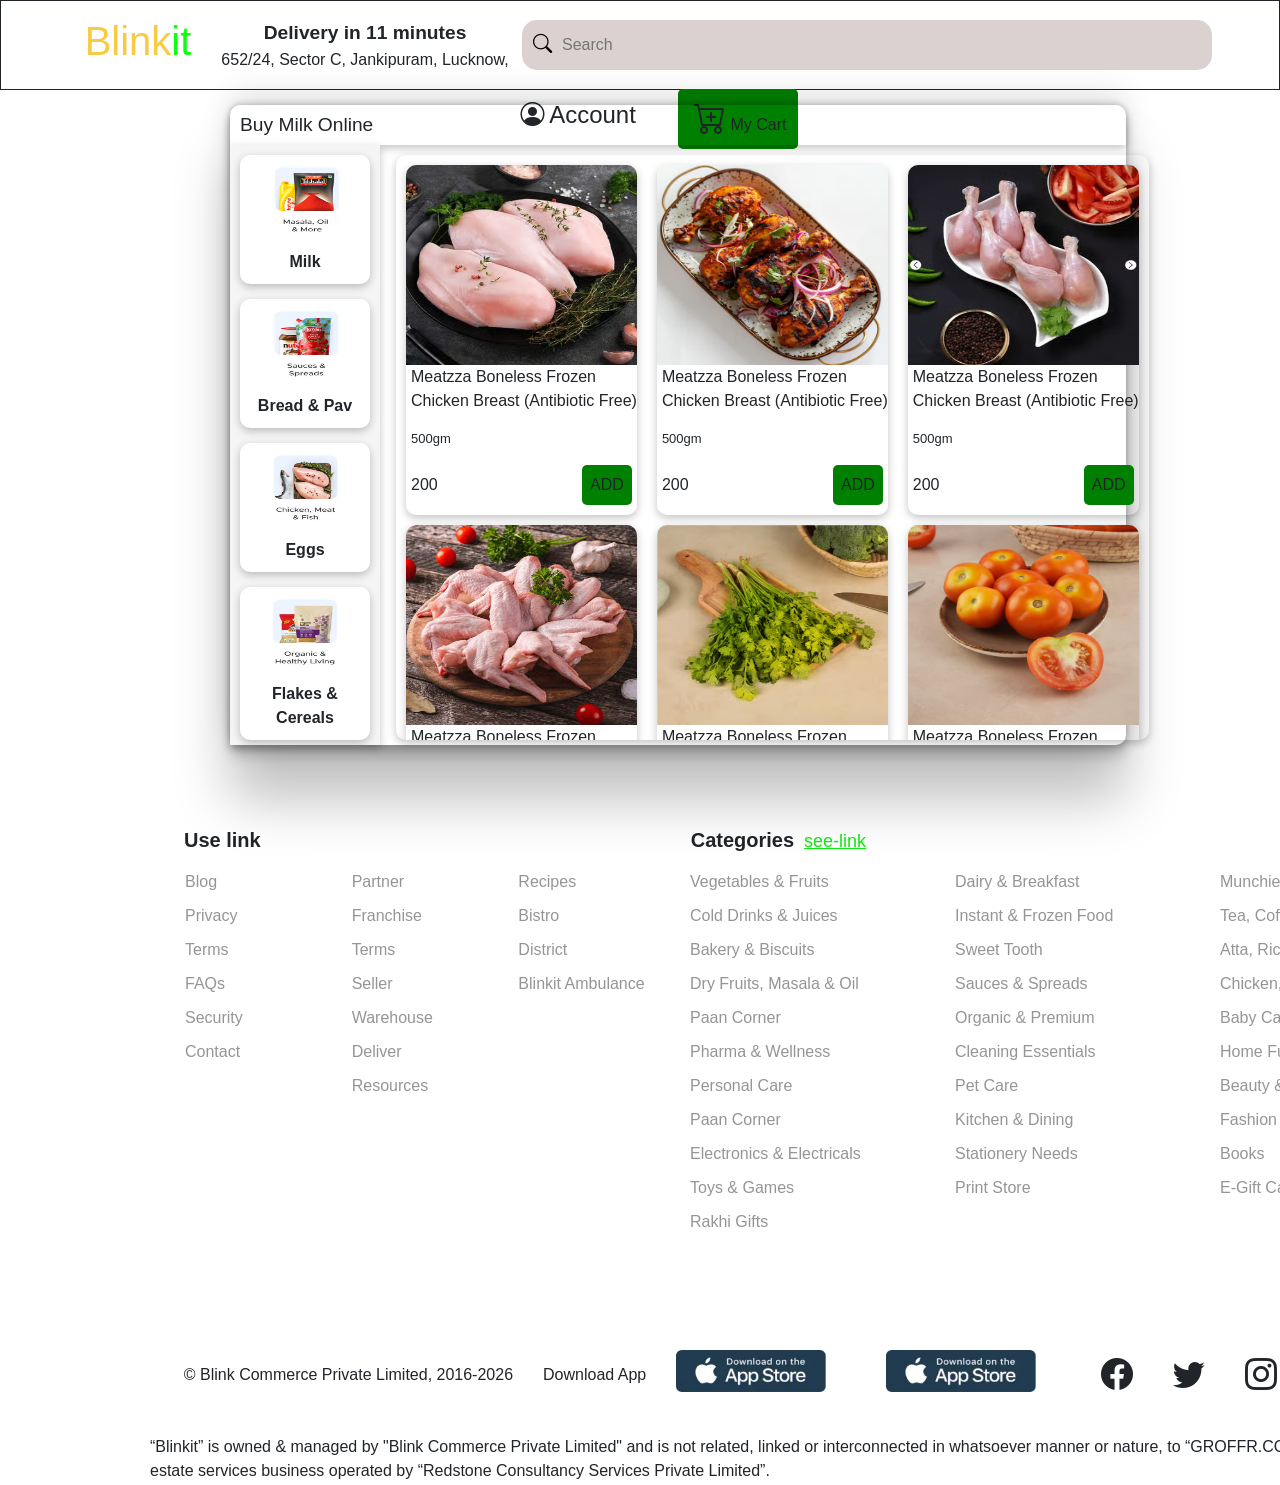
==== manyitem.html @ 527de872 "first commit" ====
<!doctype html>
<html lang="en">

<head>
  <meta charset="UTF-8" />
  <meta name="viewport" content="width=device-width, initial-scale=1.0" />
  <link href="https://cdn.jsdelivr.net/npm/bootstrap@5.3.8/dist/css/bootstrap.min.css" rel="stylesheet"
    integrity="sha384-sRIl4kxILFvY47J16cr9ZwB07vP4J8+LH7qKQnuqkuIAvNWLzeN8tE5YBujZqJLB" crossorigin="anonymous" />
  <link rel="stylesheet" href="https://cdn.jsdelivr.net/npm/bootstrap-icons@1.13.1/font/bootstrap-icons.min.css" />

  <link href="https://unpkg.com/aos@2.3.1/dist/aos.css" rel="stylesheet" />
  <link rel="stylesheet" href="style.css" />
  <link rel="stylesheet" href="manyitem.css" />
  <title>Blinket Clone</title>
</head>

<body>
  <div class="navbar">
    <div class="nav-child-div-1">
      <h1 class="navbar-h1">Blink<span class="navbar-span">it</span></h1>
    </div>
    <div class="nav-child-div-2">
      <p class="navbar-address">
        <span class="navbar-blold-text">Delivery in 11 minutes</span><br />652/24, Sector C, Jankipuram, Lucknow,
      </p>
    </div>
    <div class="nav-child-div-3">
      <span class="search-icon"><i class="bi bi-search"></i></span>
      <input class="search-input" type="search" placeholder="Search" />
    </div>
    <div class="nav-child-div-4">
      <h1 class="account"><i class="bi bi-person-circle"></i>Account</h1>
    </div>
    <div class="nav-child-div-5">
      <span class="button-cart"> <i class="bi bi-cart-plus"></i>My Cart</span>
    </div>
  </div>




  <div class="new-contaner">
    <!-- <div class="buy-online">me buyer</div>
        <div class="main-contect">
            <div class="sidebar"></div>
            <div class="item-many"></div>

        </div> -->

    <div class="buy-online">Buy Milk Online</div>
    
    <div class="main-content">
      <div class="cards">
        <div class="cards-content">
          <div class="cards-data1">

            <div class="cast-img">
              <div class="img-item">
                <img class="mgpg-2" src="imgpg-2/mg1.jpeg" alt="">
              </div>
              <P class="about-text">Meatzza Boneless Frozen Chicken Breast (Antibiotic Free)</P>
              <p  class="wait">500gm</p>
              <div class="price">
                <div class="rate">200</div>
                <div class="button">ADD</div>
              </div>

            </div>

            <div class="cast-img">
              <div class="img-item">
                <img class="mgpg-2" src="imgpg-2/mg2.png" alt="">
              </div>
              <P class="about-text">Meatzza Boneless Frozen Chicken Breast (Antibiotic Free)</P>
              <p  class="wait">500gm</p>
              <div class="price">
                <div class="rate">200</div>
                <div class="button">ADD</div>
              </div>
              
            </div>
            <div class="cast-img">
              <div class="img-item">
                <img class="mgpg-2" src="imgpg-2/mg3.png" alt="">
              </div>
              <P class="about-text">Meatzza Boneless Frozen Chicken Breast (Antibiotic Free)</P>
              <p  class="wait">500gm</p>
              <div class="price">
                <div class="rate">200</div>
                <div class="button">ADD</div>
              </div>
            </div>
          </div>


          <div class="cards-data1">
            <div class="cast-img">
              <div class="img-item">
                <img class="mgpg-2" src="imgpg-2/mg4.png" alt="">
              </div>
              <P class="about-text">Meatzza Boneless Frozen Chicken Breast (Antibiotic Free)</P>
              <p  class="wait">500gm</p>
              <div class="price">
                <div class="rate">200</div>
                <div class="button">ADD</div>
              </div>

            </div>

            <div class="cast-img">
              <div class="img-item">
                <img class="mgpg-2" src="imgpg-2/mg5.png" alt="">
              </div>
              <P class="about-text">Meatzza Boneless Frozen Chicken Breast (Antibiotic Free)</P>
              <p  class="wait">500gm</p>
              <div class="price">
                <div class="rate">200</div>
                <div class="button">ADD</div>
              </div>
              
            </div>
            <div class="cast-img">
              <div class="img-item">
                <img class="mgpg-2" src="imgpg-2/mg6.png" alt="">
              </div>
              <P class="about-text">Meatzza Boneless Frozen Chicken Breast (Antibiotic Free)</P>
              <p  class="wait">500gm</p>
              <div class="price">
                <div class="rate">200</div>
                <div class="button">ADD</div>
              </div>
            </div>
            

          </div>





          <div class="cards-data1">
            <div class="cast-img">
              <div class="img-item">
                <img class="mgpg-2" src="imgpg-2/mg7.png" alt="">
              </div>
              <P class="about-text">Meatzza Boneless Frozen Chicken Breast (Antibiotic Free)</P>
              <p  class="wait">500gm</p>
              <div class="price">
                <div class="rate">200</div>
                <div class="button">ADD</div>
              </div>

            </div>

            <div class="cast-img">
              <div class="img-item">
                <img class="mgpg-2" src="imgpg-2/mg8.png" alt="">
              </div>
              <P class="about-text">Meatzza Boneless Frozen Chicken Breast (Antibiotic Free)</P>
              <p  class="wait">500gm</p>
              <div class="price">
                <div class="rate">200</div>
                <div class="button">ADD</div>
              </div>
              
            </div>
            <div class="cast-img">
              <div class="img-item">
                <img class="mgpg-2" src="imgpg-2/mg9.png" alt="">
              </div>
              <P class="about-text">Meatzza Boneless Frozen Chicken Breast (Antibiotic Free)</P>
              <p  class="wait">500gm</p>
              <div class="price">
                <div class="rate">200</div>
                <div class="button">ADD</div>
              </div>
            </div>

          </div>


          <div class="cards-data1">
            <div class="cast-img">
              <div class="img-item">
                <img class="mgpg-2" src="imgpg-2/mg10.png" alt="">
              </div>
              <P class="about-text">Meatzza Boneless Frozen Chicken Breast (Antibiotic Free)</P>
              <p  class="wait">500gm</p>
              <div class="price">
                <div class="rate">200</div>
                <div class="button">ADD</div>
              </div>

            </div>

            <div class="cast-img">
              <div class="img-item">
                <img class="mgpg-2" src="imgpg-2/mg11.png" alt="">
              </div>
              <P class="about-text">Meatzza Boneless Frozen Chicken Breast (Antibiotic Free)</P>
              <p  class="wait">500gm</p>
              <div class="price">
                <div class="rate">200</div>
                <div class="button">ADD</div>
              </div>
              
            </div>
            <div class="cast-img">
              <div class="img-item">
                <img class="mgpg-2" src="imgpg-2/mg12.png" alt="">
              </div>
              <P class="about-text">Meatzza Boneless Frozen Chicken Breast (Antibiotic Free)</P>
              <p  class="wait">500gm</p>
              <div class="price">
                <div class="rate">200</div>
                <div class="button">ADD</div>
              </div>
            </div>

          </div>


          <div class="cards-data1">
            <div class="cast-img">
              <div class="img-item">
                <img class="mgpg-2" src="imgpg-2/mg13.png" alt="">
              </div>
              <P class="about-text">Meatzza Boneless Frozen Chicken Breast (Antibiotic Free)</P>
              <p  class="wait">500gm</p>
              <div class="price">
                <div class="rate">200</div>
                <div class="button">ADD</div>
              </div>

            </div>

            <div class="cast-img">
              <div class="img-item">
                <img class="mgpg-2" src="imgpg-2/mg14.png" alt="">
              </div>
              <P class="about-text">Meatzza Boneless Frozen Chicken Breast (Antibiotic Free)</P>
              <p  class="wait">500gm</p>
              <div class="price">
                <div class="rate">200</div>
                <div class="button">ADD</div>
              </div>
              
            </div>
            <div class="cast-img">
              <div class="img-item">
                <img class="mgpg-2" src="imgpg-2/mg15.png" alt="">
              </div>
              <P class="about-text">Meatzza Boneless Frozen Chicken Breast (Antibiotic Free)</P>
              <p  class="wait">500gm</p>
              <div class="price">
                <div class="rate">200</div>
                <div class="button">ADD</div>
              </div>
            </div>

          </div>


          <div class="cards-data1">
            <div class="cast-img">
              <div class="img-item">
                <img class="mgpg-2" src="imgpg-2/mg16.png" alt="">
              </div>
              <P class="about-text">Meatzza Boneless Frozen Chicken Breast (Antibiotic Free)</P>
              <p  class="wait">500gm</p>
              <div class="price">
                <div class="rate">200</div>
                <div class="button">ADD</div>
              </div>

            </div>

            <div class="cast-img">
              <div class="img-item">
                <img class="mgpg-2" src="imgpg-2/mg17.png" alt="">
              </div>
              <P class="about-text">Meatzza Boneless Frozen Chicken Breast (Antibiotic Free)</P>
              <p  class="wait">500gm</p>
              <div class="price">
                <div class="rate">200</div>
                <div class="button">ADD</div>
              </div>
              
            </div>
            <div class="cast-img">
              <div class="img-item">
                <img class="mgpg-2" src="imgpg-2/mg18.png" alt="">
              </div>
              <P class="about-text">Meatzza Boneless Frozen Chicken Breast (Antibiotic Free)</P>
              <p  class="wait">500gm</p>
              <div class="price">
                <div class="rate">300</div>
                <div class="button">ADD</div>
              </div>
            </div>
          </div>




           <div class="cards-data1">

            <div class="cast-img">
              <div class="img-item">
                <img class="mgpg-2" src="imgpg-2/mg1.jpeg" alt="">
              </div>
              <P class="about-text">Meatzza Boneless Frozen Chicken Breast (Antibiotic Free)</P>
              <p  class="wait">500gm</p>
              <div class="price">
                <div class="rate">200</div>
                <div class="button">ADD</div>
              </div>

            </div>

            <div class="cast-img">
              <div class="img-item">
                <img class="mgpg-2" src="imgpg-2/mg2.png" alt="">
              </div>
              <P class="about-text">Meatzza Boneless Frozen Chicken Breast (Antibiotic Free)</P>
              <p  class="wait">500gm</p>
              <div class="price">
                <div class="rate">200</div>
                <div class="button">ADD</div>
              </div>
              
            </div>
            <div class="cast-img">
              <div class="img-item">
                <img class="mgpg-2" src="imgpg-2/mg3.png" alt="">
              </div>
              <P class="about-text">Meatzza Boneless Frozen Chicken Breast (Antibiotic Free)</P>
              <p  class="wait">500gm</p>
              <div class="price">
                <div class="rate">200</div>
                <div class="button">ADD</div>
              </div>
            </div>


           </div>




          <div class="cards-data1">



            <div class="cast-img">
              <div class="img-item">
                <img class="mgpg-2" src="imgpg-2/mg4.png" alt="">
              </div>
              <P class="about-text">Meatzza Boneless Frozen Chicken Breast (Antibiotic Free)</P>
              <p  class="wait">500gm</p>
              <div class="price">
                <div class="rate">200</div>
                <div class="button">ADD</div>
              </div>

            </div>

            <div class="cast-img">
              <div class="img-item">
                <img class="mgpg-2" src="imgpg-2/mg5.png" alt="">
              </div>
              <P class="about-text">Meatzza Boneless Frozen Chicken Breast (Antibiotic Free)</P>
              <p  class="wait">500gm</p>
              <div class="price">
                <div class="rate">200</div>
                <div class="button">ADD</div>
              </div>
              
            </div>
            <div class="cast-img">
              <div class="img-item">
                <img class="mgpg-2" src="imgpg-2/mg6.png" alt="">
              </div>
              <P class="about-text">Meatzza Boneless Frozen Chicken Breast (Antibiotic Free)</P>
              <p  class="wait">500gm</p>
              <div class="price">
                <div class="rate">200</div>
                <div class="button">ADD</div>
              </div>
            </div>
          </div>




          <div class="cards-data1">



            <div class="cast-img">
              <div class="img-item">
                <img class="mgpg-2" src="imgpg-2/mg7.png" alt="">
              </div>
              <P class="about-text">Meatzza Boneless Frozen Chicken Breast (Antibiotic Free)</P>
              <p  class="wait">500gm</p>
              <div class="price">
                <div class="rate">200</div>
                <div class="button">ADD</div>
              </div>

            </div>

            <div class="cast-img">
              <div class="img-item">
                <img class="mgpg-2" src="imgpg-2/mg8.png" alt="">
              </div>
              <P class="about-text">Meatzza Boneless Frozen Chicken Breast (Antibiotic Free)</P>
              <p  class="wait">500gm</p>
              <div class="price">
                <div class="rate">200</div>
                <div class="button">ADD</div>
              </div>
              
            </div>
            <div class="cast-img">
              <div class="img-item">
                <img class="mgpg-2" src="imgpg-2/mg9.png" alt="">
              </div>
              <P class="about-text">Meatzza Boneless Frozen Chicken Breast (Antibiotic Free)</P>
              <p  class="wait">500gm</p>
              <div class="price">
                <div class="rate">200</div>
                <div class="button">ADD</div>
              </div>
            </div>
          </div>




          <div class="cards-data1">



            <div class="cast-img">
              <div class="img-item">
                <img class="mgpg-2" src="imgpg-2/mg10.png" alt="">
              </div>
              <P class="about-text">Meatzza Boneless Frozen Chicken Breast (Antibiotic Free)</P>
              <p  class="wait">500gm</p>
              <div class="price">
                <div class="rate">200</div>
                <div class="button">ADD</div>
              </div>

            </div>

            <div class="cast-img">
              <div class="img-item">
                <img class="mgpg-2" src="imgpg-2/mg11.png" alt="">
              </div>
              <P class="about-text">Meatzza Boneless Frozen Chicken Breast (Antibiotic Free)</P>
              <p  class="wait">500gm</p>
              <div class="price">
                <div class="rate">200</div>
                <div class="button">ADD</div>
              </div>
              
            </div>
            <div class="cast-img">
              <div class="img-item">
                <img class="mgpg-2" src="imgpg-2/mg12.png" alt="">
              </div>
              <P class="about-text">Meatzza Boneless Frozen Chicken Breast (Antibiotic Free)</P>
              <p  class="wait">500gm</p>
              <div class="price">
                <div class="rate">200</div>
                <div class="button">ADD</div>
              </div>
            </div>
          </div>




          <div class="cards-data1">



            <div class="cast-img">
              <div class="img-item">
                <img class="mgpg-2" src="imgpg-2/mg13.png" alt="">
              </div>
              <P class="about-text">Meatzza Boneless Frozen Chicken Breast (Antibiotic Free)</P>
              <p  class="wait">500gm</p>
              <div class="price">
                <div class="rate">200</div>
                <div class="button">ADD</div>
              </div>

            </div>

            <div class="cast-img">
              <div class="img-item">
                <img class="mgpg-2" src="imgpg-2/mg14.png" alt="">
              </div>
              <P class="about-text">Meatzza Boneless Frozen Chicken Breast (Antibiotic Free)</P>
              <p  class="wait">500gm</p>
              <div class="price">
                <div class="rate">200</div>
                <div class="button">ADD</div>
              </div>
              
            </div>
            <div class="cast-img">
              <div class="img-item">
                <img class="mgpg-2" src="imgpg-2/mg15.png" alt="">
              </div>
              <P class="about-text">Meatzza Boneless Frozen Chicken Breast (Antibiotic Free)</P>
              <p  class="wait">500gm</p>
              <div class="price">
                <div class="rate">200</div>
                <div class="button">ADD</div>
              </div>
            </div>
          </div>




          <div class="cards-data1">



            <div class="cast-img">
              <div class="img-item">
                <img class="mgpg-2" src="imgpg-2/mg16.png" alt="">
              </div>
              <P class="about-text">Meatzza Boneless Frozen Chicken Breast (Antibiotic Free)</P>
              <p  class="wait">500gm</p>
              <div class="price">
                <div class="rate">200</div>
                <div class="button">ADD</div>
              </div>

            </div>

            <div class="cast-img">
              <div class="img-item">
                <img class="mgpg-2" src="imgpg-2/mg17.png" alt="">
              </div>
              <P class="about-text">Meatzza Boneless Frozen Chicken Breast (Antibiotic Free)</P>
              <p  class="wait">500gm</p>
              <div class="price">
                <div class="rate">200</div>
                <div class="button">ADD</div>
              </div>
              
            </div>
            <div class="cast-img">
              <div class="img-item">
                <img class="mgpg-2" src="imgpg-2/mg18.png" alt="">
              </div>
              <P class="about-text">Meatzza Boneless Frozen Chicken Breast (Antibiotic Free)</P>
              <p  class="wait">500gm</p>
              <div class="price">
                <div class="rate">200</div>
                <div class="button">ADD</div>
              </div>
            </div>
          </div>




        </div>
        
      </div>


      <div class="sidebar">


        <div class="item">
          <img src="images/sm2.card/sm1.png" alt="">
          <p>Milk</p>
        </div>

        <div class="item">
          <img src="images/sm2.card/sm2.png" alt="">
          <p>Bread & Pav</p>
        </div>

        <div class="item">
          <img src="images/sm2.card/sm3.png" alt="">
          <p>Eggs</p>
        </div>

        <div class="item">
          <img src="images/sm2.card/sm4.png" alt="">
          <p>Flakes & Cereals</p>
        </div>

        <div class="item">
          <img src="images/sm2.card/sm5.png" alt="">
          <p>Muesli & Granola</p>
        </div>

        <div class="item">
          <img src="images/sm2.card/sm6.png" alt="">
          <p>Oats</p>
        </div>


        <div class="item">
          <img src="images/sm2.card/sm6.png" alt="">
          <p>Milk</p>
        </div>

        <div class="item">
          <img src="images/sm2.card/sm7.png" alt="">
          <p>Bread & Pav</p>
        </div>

        <div class="item">
          <img src="images/sm2.card/sm8.png" alt="">
          <p>Eggs</p>
        </div>

        <div class="item">
          <img src="images/sm2.card/sm9.png" alt="">
          <p>Flakes & Cereals</p>
        </div>

        <div class="item">
          <img src="images/sm2.card/sm10.png" alt="">
          <p>Muesli & Granola</p>
        </div>
      </div>
    </div>

    </div>

  








     <!-- footer -->

     <div class="use-link">
      <div class="uselink">Use link</div>
      <div class="Categories">Categories<span>see-link</span></div>
    </div>

    <div class="info-section">
      <div class="info-1">
        <div class="info-text">
        <p>Blog</p>
         <p>Privacy</p>
          <p> Terms</p>
           <p>FAQs</p>
            <p> Security</p>
             <p> Contact</p>
        
        
        </div>
        <div class="info-text">

          <p>Partner</p>
         <p>Franchise</p>
          <p> Terms</p>
           <p>Seller</p>
            <p>Warehouse</p>
             <p>Deliver</p>
             <p>Resources</p>
        </div>
        <div class="info-text">
          <p>Recipes</p>
         <p>Bistro</p>
          <p>District</p>
           <p>Blinkit Ambulance </p> 
        </div>
      </div>
      <div class="info-2">
        <div class="info-big-text">
          <p> Vegetables & Fruits</p>
          <p>Cold Drinks & Juices</p>
          <p>Bakery & Biscuits</p>
          <p>Dry Fruits, Masala & Oil</p>
          <p>Paan Corner</p>
          <p>Pharma & Wellness</p>
          <p>Personal Care</p>
          <p>Paan Corner</p>
          <p>Electronics & Electricals</p>
          <p>Toys & Games</p>
          <p>Rakhi Gifts</p>
        </div>
        <div class="info-big-text">
          <p>Dairy & Breakfast</p>
          <p>Instant & Frozen Food</p>
          <p>Sweet Tooth</p>
          <p>Sauces & Spreads</p>
          <p>Organic & Premium</p>
          <p>Cleaning Essentials</p>
          <p>Pet Care</p>
          <p>Kitchen & Dining</p>
          <p>Stationery Needs</p>
          <p>Print Store</p>
        </div>
        <div class="info-big-text">
          <p>Munchies</p>
          <p>Tea, Coffee & Milk Drinks</p>
          <p>Atta, Rice & Dal</p>
          <p>Chicken, Meat & Fish</p>
          <p>Baby Care</p>
          <p>Home Furnishing & Decor</p>
          <p>Beauty & Cosmetics</p>
          <p>Fashion & Accessories</p>
          <p>Books</p>
          <p>E-Gift Cards</p>
        </div>
      </div>
    </div>


    

    <div class="download-section">
      <pn  class="about-web">© Blink Commerce Private Limited, 2016-2026</pn>
      <P class="download-app">Download App</P>
      <div class="social-icons">
        <img src="images/social/app.png"  alt="">
      </div>
      <div class="social-icons">
        <img src="images/social/play.png"  alt="">
      </div>
      <div class="social">
       <i id="social-icons" class="bi bi-facebook"></i>
       <i id="social-icons" class="bi bi-twitter"></i>
       <i id="social-icons" class="bi bi-instagram"></i>
       <i id="social-icons" class="bi bi-linkedin"></i>
       <i id="social-icons" class="bi bi-threads-fill"></i>
      </div>
    </div>

    <div class="footer">
      <p>“Blinkit” is owned & managed by "Blink Commerce Private Limited" and is not related, linked or interconnected in whatsoever manner or nature, to “GROFFR.COM” which is a real estate services business operated by “Redstone Consultancy Services Private Limited”.</p>
    </div> 



</body>

</html>
---- style.css ----
* {
    margin: 0;
    padding: 0;

}

.navbar {
    height: 90px;
    width: 100%;
    border: 0.1px solid;
    display: flex;
    align-items: center;
    justify-content: center;
    gap: 2px;
}

.nav-child-div-1 {
    height: 100%;
    width: 150px;
    /* border: 1px  0px 1px 0px ; */
    display: flex;
    align-items: center;
    justify-content: center;
    font-size: x-large;
    /* background: red; */
    cursor: pointer;

}

.navbar-h1 {

    font-weight: 150px;
    color: RGB(248, 203, 69);
}

.navbar-span {
    color: rgb(16, 255, 16);
}


.nav-child-div-2 {
    height: 100%;
    width: 300px;
    /* border: 1px solid ; */
    align-items: center;
    justify-content: center;
    text-align: center;

}

.navbar-blold-text {
    font-weight: bolder;
    font-size: larger;

}

.navbar-address {
    margin-top: 10px;

}


.nav-child-div-3 {
    height: 100%;
    width: 700px;
    /* border: 1px solid ; */
    display: flex;
    align-items: center;
    justify-content: center;

}

.search-icon {
    height: 50px;
    width: 40px;
    background: rgb(220, 209, 209);
    border-radius: 15px 0px 0px 15px;
    color: black;
    display: flex;
    align-items: center;
    justify-content: center;
    font-size: larger;

}

input {
    height: 50px;
    width: 650px;
    background: rgb(220, 209, 209);
    border-radius: 0px 15px 15px 0px;
    border: none;
    outline: none;

}

input:hover {
    outline: none;
}

input::placeholder {
    margin-left: 10px;
}


.nav-child-div-4 {
    height: 100%;
    width: 200px;
    /* border: 1px solid ; */
    display: flex;
    align-items: center;
    justify-content: center;
}

.account {
    font-size: x-large;
}

.account i {
    padding: 5px;
}

.nav-child-div-5 {
    height: 60px;
    width: 120px;
    /* border: 1px solid ; */
    display: flex;
    align-items: center;
    justify-content: center;
    background: rgb(242, 236, 236);
    border-radius: 5px;
    margin-right: 7px;
    background: green;



}

.span-cart {
    height: 60px;
    width: 120px;

    font-size: large;
    border-radius: 7px;


}

.button-cart i {
    padding: 5px;
    font-size: xx-large;
}

.hero-img {
    height: 250px;
    width: 1300px;
    margin-left: 75px;
    margin-top: 5px;
    /* background: red;
    margin-top: 20px;
 
    border-radius: 15px; */

}

.cards {
    height: 250px;
    width: 900px;
    /* border: 1px solid red; */

    margin-left: 166px;
    display: flex;
    align-items: center;
    justify-content: center;
    gap: 20px;
}

.card {
    height: 200px;
}

.card-1 {
    height: 100%;
    width: 100%;


}

.child-item {
    height: 200px;
    width: 1250px;
    /* border: 1px solid red; */
    margin-left: 170px;
    display: flex;
    align-items: center;
    justify-content: center;
    gap: 10px;

}

.many-cards {
    height: 100%;
    width: 130px;
    /* border: 1px solid red; */
    border-radius: 5px;
}

.sm-img {
    height: 100%;
    width: 100%;
    border-radius: 5px;
}

.use-link {
    height: 30px;
    width: 800px;
    /* background: red; */
    margin-left: 180px;
    display: flex;
    align-items: center;
    margin-top: 5px;
    margin-top: 80px;
}

.uselink {
    margin-left: 4px;
    font-size: 20px;
    font-weight: bold;

}
.Categories {
    margin-left: 430px;
    font-size: 20px;
 font-weight: bold;
}

.Categories span{
    font-size: large;
    color: rgb(16, 235, 16);
    margin-left: 10px;
    text-decoration: underline;
    font-weight: 400;
}

.info-section{
    height: 400px;
    width: 1300px;
    /* background: red; */
    margin-left: 180px;
    gap: 5px;
    display: flex;
    align-items: center;
    justify-content: center;
    margin-top: 10px;

}
.info-1{
    height: 100%;
    width: 500px;
   /* border: 1px solid ; */
   display: flex;
   align-items: center;
   justify-content: center;

}
.info-text{
    height: 100%;
    width: 180px;
    /* border: 1px solid red; */
}
.info-text p{
   margin: 0;
   padding: 0;
   padding: 5px;
     color: rgba(9, 10, 10, 0.43);
}
.info-2{
    height: 100%;
    width: 800px;
   /* border: 1px solid; */
   display: flex;
   align-items: center;
   justify-content: center;

}

.info-big-text{
    height: 100%;
    width: 265px;
    /* border: 1px solid; */
}

.info-big-text p{
    margin: 0;
   padding: 0;
   padding: 5px;
   color: rgba(9, 10, 10, 0.43);
    
}


.download-section{
     height: 60px;
    width: 1300PX;
    /* background: red; */
    /* border: 1px solid ; */
    margin-left: 180px;
    display: flex;
    align-items: center;
    margin-top: 5px;
    margin-top: 80px;
    display: flex;
    align-items: center;
    justify-content: center;
    gap: 10px;
    
}
.about-web{
    margin-right: 20px;
}
.social-icons{
    height: 100%;
    width: 200px;
    /* background: green; */

}
.social-icons img{
    height: 70%;
    width: 150px;
    margin-left: 20px;
    margin-top: 5px;

}
.download-app{
    margin-top: 15px;
} 
.social{
    height: 100%;
    width: 400px;
    /* background: rgb(0, 255, 106); */
    display: flex;
    align-items: center;
 

}
#social-icons{
    font-size: xx-large;
  margin: 15px;
  padding-left: 5px;
  margin-left: 20px;

}
.footer{
    height: 50px;
    width: 1300px;
    /* background: red; */
    margin-left: 150px;
    margin-top: 30px;
}
---- manyitem.css ----
.new-contaner{
    height: 640px;
    width: 70%;
    /* border: 1px solid red; */
    margin-left: 230px;
    margin-top: 15px;
    position: relative;
    box-shadow: rgba(0, 0, 0, 0.25) 0px 54px 55px, rgba(0, 0, 0, 0.12) 0px -12px 30px, rgba(0, 0, 0, 0.12) 0px 4px 6px, rgba(0, 0, 0, 0.17) 0px 12px 13px, rgba(0, 0, 0, 0.09) 0px -3px 5px;
    border-radius: 10px 10px 10px 10px;
    position: relative;
   
}
 .buy-online{
    height: 40px;
    width: 100%;
    /* border: 1px solid; */
    /* background: green; */
    display: flex;
    align-items: center;
    padding: 10px;
    font-size: larger;
    box-shadow: rgba(0, 0, 0, 0.24) 0px 3px 8px;
    border-radius: 10px 10px 0px 0px;
}
/*.main-contect{
    display: flex;
    align-items: center;
    justify-content: center;
    /* background: yellow; */


/* .sidebar{
    height: 590px;
    width: 100px;
    background: red;
}
.item-many{
    height: 590px;
    width: 100%;
    background: rgb(0, 200, 255);
}  */


body{
    margin:0;
    font-family: Arial, sans-serif;
}





.sidebar{
    width: 150px;
    height: 600px;      /* fixed height for scroll */
    overflow-y: scroll; /* vertical scroll */
    background: #f5f5f5;
    padding: 10px;
    box-shadow: rgba(0, 0, 0, 0.24) 0px 3px 8px;
    position: absolute;
    top: 40px;
   
    /* background: red; */
}

/* Items style */
.item{
    background: #fff;
    border-radius: 10px;
    padding: 10px;
    margin-bottom: 15px;
    text-align: center;
    box-shadow: rgba(0, 0, 0, 0.24) 0px 3px 8px;
}

.item img{
    width: 80px;
    height: 80px;
}

.item p{
    margin: 5px 0 0;
    font-weight: bold;
}

/* Custom Scrollbar */
.sidebar::-webkit-scrollbar {
    width: 8px;
}

.sidebar::-webkit-scrollbar-track {
    background: #ddd;
    border-radius: 10px;
}

.sidebar::-webkit-scrollbar-thumb {
    background: green;
    border-radius: 10px;
}

.sidebar::-webkit-scrollbar-thumb:hover {
    background: darkgreen;
}


.cards{
    height: 585px;
    width: 84%;
    /* top: 40px; */
    /* background: green; */
     overflow-y: scroll;
     margin-top: 10px;
     border-radius: 10px 10px 10px 10px ;
      box-shadow: rgba(0, 0, 0, 0.24) 0px 3px 8px;
      display: flex;
      align-items: center;
      justify-content: center ;

}

.cards-content{
    height: 100%;
    width: 100%;
    /* background: red; */
    border-radius: 10px 10px 10px 10px ;
    
       

}
.cards-data1{
    height: 350px;
    width: 100%;
    /* background: green; */
    margin-top: 10px;
     border-radius: 10px 10px 10px 10px ;
       /* box-shadow: rgba(0, 0, 0, 0.24) 0px 3px 8px;  */
       display: flex;
       align-items: center;
       justify-content: center;
      
}


.cast-img{
    height: 100%;
    width: 260px;
    /* border: 1px solid ; */
     box-shadow: rgba(0, 0, 0, 0.24) 0px 3px 8px;  
    border-radius: 10px 10px 10px 10px ;
    margin:10px;
}
.img-item{
    height: 200px;
    width: 100%;
    /* background: red; */
    border-radius: 10px 10px 0px 0px;
}
.about-text{
    margin-left: 5px;
}
.wait{
    font-size: small;
    margin-left: 5px;
}
.price{
    height: 40px;
    width: 100%;
    /* background: red; */
    display: flex;
    align-items: center;
    justify-content: space-between;
    padding: 5px;
    
}
.button{
    padding: 8px;
    background: green;
    border-radius: 5px;
}
.mgpg-2{
    height: 100%;
    width: 100%;
     border-radius: 10px 10px 0px 0px;
}
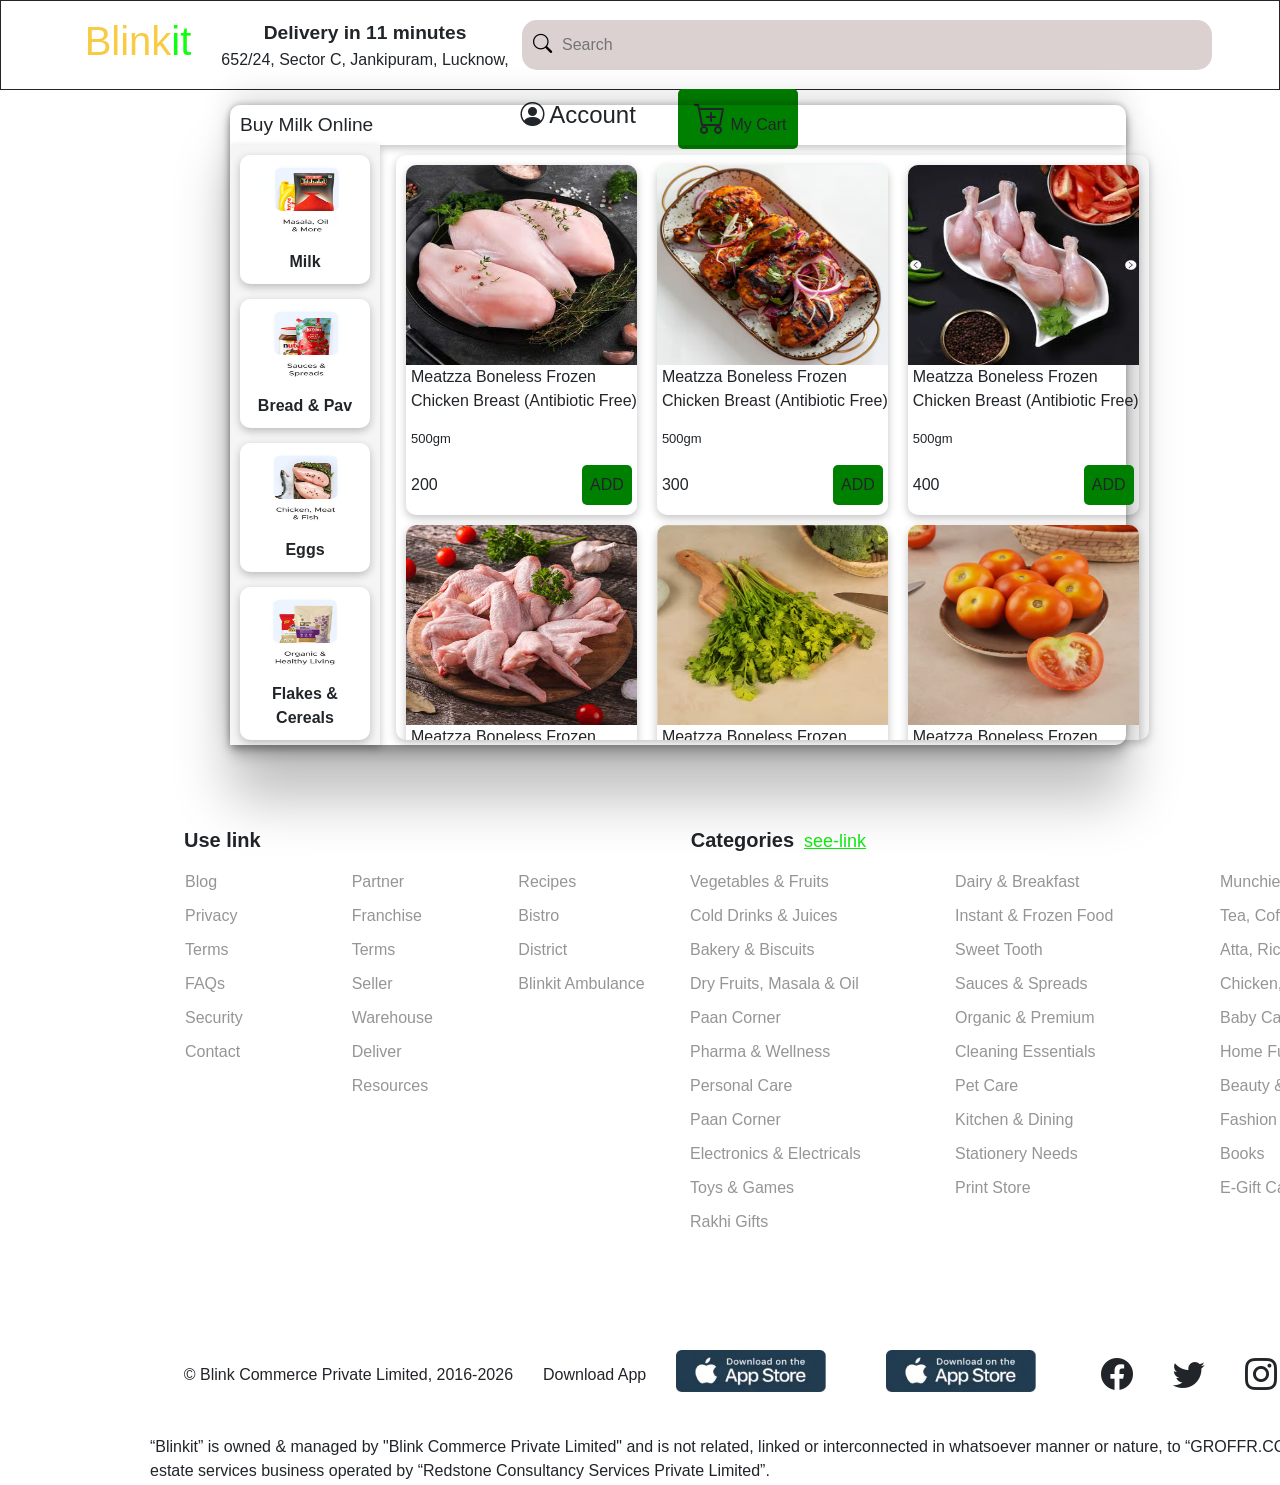
==== commit 5a19169e: "Done" ====
--- a/manyitem.html
+++ b/manyitem.html
@@ -74,6 +74,132 @@
               <P class="about-text">Meatzza Boneless Frozen Chicken Breast (Antibiotic Free)</P>
               <p  class="wait">500gm</p>
               <div class="price">
+                <div class="rate">300</div>
+                <div class="button">ADD</div>
+              </div>
+              
+            </div>
+            <div class="cast-img">
+              <div class="img-item">
+                <img class="mgpg-2" src="imgpg-2/mg3.png" alt="">
+              </div>
+              <P class="about-text">Meatzza Boneless Frozen Chicken Breast (Antibiotic Free)</P>
+              <p  class="wait">500gm</p>
+              <div class="price">
+                <div class="rate">400</div>
+                <div class="button">ADD</div>
+              </div>
+            </div>
+          </div>
+
+
+          <div class="cards-data1">
+            <div class="cast-img">
+              <div class="img-item">
+                <img class="mgpg-2" src="imgpg-2/mg4.png" alt="">
+              </div>
+              <P class="about-text">Meatzza Boneless Frozen Chicken Breast (Antibiotic Free)</P>
+              <p  class="wait">500gm</p>
+              <div class="price">
+                <div class="rate">500</div>
+                <div class="button">ADD</div>
+              </div>
+
+            </div>
+
+            <div class="cast-img">
+              <div class="img-item">
+                <img class="mgpg-2" src="imgpg-2/mg5.png" alt="">
+              </div>
+              <P class="about-text">Meatzza Boneless Frozen Chicken Breast (Antibiotic Free)</P>
+              <p  class="wait">500gm</p>
+              <div class="price">
+                <div class="rate">600</div>
+                <div class="button">ADD</div>
+              </div>
+              
+            </div>
+            <div class="cast-img">
+              <div class="img-item">
+                <img class="mgpg-2" src="imgpg-2/mg6.png" alt="">
+              </div>
+              <P class="about-text">Meatzza Boneless Frozen Chicken Breast (Antibiotic Free)</P>
+              <p  class="wait">500gm</p>
+              <div class="price">
+                <div class="rate">700</div>
+                <div class="button">ADD</div>
+              </div>
+            </div>
+            
+
+          </div>
+
+
+
+
+
+          <div class="cards-data1">
+            <div class="cast-img">
+              <div class="img-item">
+                <img class="mgpg-2" src="imgpg-2/mg7.png" alt="">
+              </div>
+              <P class="about-text">Meatzza Boneless Frozen Chicken Breast (Antibiotic Free)</P>
+              <p  class="wait">500gm</p>
+              <div class="price">
+                <div class="rate">100</div>
+                <div class="button">ADD</div>
+              </div>
+
+            </div>
+
+            <div class="cast-img">
+              <div class="img-item">
+                <img class="mgpg-2" src="imgpg-2/mg8.png" alt="">
+              </div>
+              <P class="about-text">Meatzza Boneless Frozen Chicken Breast (Antibiotic Free)</P>
+              <p  class="wait">500gm</p>
+              <div class="price">
+                <div class="rate">250</div>
+                <div class="button">ADD</div>
+              </div>
+              
+            </div>
+            <div class="cast-img">
+              <div class="img-item">
+                <img class="mgpg-2" src="imgpg-2/mg9.png" alt="">
+              </div>
+              <P class="about-text">Meatzza Boneless Frozen Chicken Breast (Antibiotic Free)</P>
+              <p  class="wait">500gm</p>
+              <div class="price">
+                <div class="rate">240</div>
+                <div class="button">ADD</div>
+              </div>
+            </div>
+
+          </div>
+
+
+          <div class="cards-data1">
+            <div class="cast-img">
+              <div class="img-item">
+                <img class="mgpg-2" src="imgpg-2/mg10.png" alt="">
+              </div>
+              <P class="about-text">Meatzza Boneless Frozen Chicken Breast (Antibiotic Free)</P>
+              <p  class="wait">500gm</p>
+              <div class="price">
+                <div class="rate">560</div>
+                <div class="button">ADD</div>
+              </div>
+
+            </div>
+
+            <div class="cast-img">
+              <div class="img-item">
+                <img class="mgpg-2" src="imgpg-2/mg11.png" alt="">
+              </div>
+              <P class="about-text">Meatzza Boneless Frozen Chicken Breast (Antibiotic Free)</P>
+              <p  class="wait">500gm</p>
+              <div class="price">
                 <div class="rate">200</div>
                 <div class="button">ADD</div>
               </div>
@@ -81,19 +207,151 @@
             </div>
             <div class="cast-img">
               <div class="img-item">
+                <img class="mgpg-2" src="imgpg-2/mg12.png" alt="">
+              </div>
+              <P class="about-text">Meatzza Boneless Frozen Chicken Breast (Antibiotic Free)</P>
+              <p  class="wait">500gm</p>
+              <div class="price">
+                <div class="rate">2400</div>
+                <div class="button">ADD</div>
+              </div>
+            </div>
+
+          </div>
+
+
+          <div class="cards-data1">
+            <div class="cast-img">
+              <div class="img-item">
+                <img class="mgpg-2" src="imgpg-2/mg13.png" alt="">
+              </div>
+              <P class="about-text">Meatzza Boneless Frozen Chicken Breast (Antibiotic Free)</P>
+              <p  class="wait">500gm</p>
+              <div class="price">
+                <div class="rate">200</div>
+                <div class="button">ADD</div>
+              </div>
+
+            </div>
+
+            <div class="cast-img">
+              <div class="img-item">
+                <img class="mgpg-2" src="imgpg-2/mg14.png" alt="">
+              </div>
+              <P class="about-text">Meatzza Boneless Frozen Chicken Breast (Antibiotic Free)</P>
+              <p  class="wait">500gm</p>
+              <div class="price">
+                <div class="rate">100</div>
+                <div class="button">ADD</div>
+              </div>
+              
+            </div>
+            <div class="cast-img">
+              <div class="img-item">
+                <img class="mgpg-2" src="imgpg-2/mg15.png" alt="">
+              </div>
+              <P class="about-text">Meatzza Boneless Frozen Chicken Breast (Antibiotic Free)</P>
+              <p  class="wait">500gm</p>
+              <div class="price">
+                <div class="rate">300</div>
+                <div class="button">ADD</div>
+              </div>
+            </div>
+
+          </div>
+
+
+          <div class="cards-data1">
+            <div class="cast-img">
+              <div class="img-item">
+                <img class="mgpg-2" src="imgpg-2/mg16.png" alt="">
+              </div>
+              <P class="about-text">Meatzza Boneless Frozen Chicken Breast (Antibiotic Free)</P>
+              <p  class="wait">500gm</p>
+              <div class="price">
+                <div class="rate">310</div>
+                <div class="button">ADD</div>
+              </div>
+
+            </div>
+
+            <div class="cast-img">
+              <div class="img-item">
+                <img class="mgpg-2" src="imgpg-2/mg17.png" alt="">
+              </div>
+              <P class="about-text">Meatzza Boneless Frozen Chicken Breast (Antibiotic Free)</P>
+              <p  class="wait">500gm</p>
+              <div class="price">
+                <div class="rate">320</div>
+                <div class="button">ADD</div>
+              </div>
+              
+            </div>
+            <div class="cast-img">
+              <div class="img-item">
+                <img class="mgpg-2" src="imgpg-2/mg18.png" alt="">
+              </div>
+              <P class="about-text">Meatzza Boneless Frozen Chicken Breast (Antibiotic Free)</P>
+              <p  class="wait">500gm</p>
+              <div class="price">
+                <div class="rate">430</div>
+                <div class="button">ADD</div>
+              </div>
+            </div>
+          </div>
+
+
+
+
+           <div class="cards-data1">
+
+            <div class="cast-img">
+              <div class="img-item">
+                <img class="mgpg-2" src="imgpg-2/mg1.jpeg" alt="">
+              </div>
+              <P class="about-text">Meatzza Boneless Frozen Chicken Breast (Antibiotic Free)</P>
+              <p  class="wait">500gm</p>
+              <div class="price">
+                <div class="rate">310</div>
+                <div class="button">ADD</div>
+              </div>
+
+            </div>
+
+            <div class="cast-img">
+              <div class="img-item">
+                <img class="mgpg-2" src="imgpg-2/mg2.png" alt="">
+              </div>
+              <P class="about-text">Meatzza Boneless Frozen Chicken Breast (Antibiotic Free)</P>
+              <p  class="wait">500gm</p>
+              <div class="price">
+                <div class="rate">110</div>
+                <div class="button">ADD</div>
+              </div>
+              
+            </div>
+            <div class="cast-img">
+              <div class="img-item">
                 <img class="mgpg-2" src="imgpg-2/mg3.png" alt="">
               </div>
               <P class="about-text">Meatzza Boneless Frozen Chicken Breast (Antibiotic Free)</P>
               <p  class="wait">500gm</p>
               <div class="price">
-                <div class="rate">200</div>
-                <div class="button">ADD</div>
-              </div>
-            </div>
-          </div>
-
-
-          <div class="cards-data1">
+                <div class="rate">111</div>
+                <div class="button">ADD</div>
+              </div>
+            </div>
+
+
+           </div>
+
+
+
+
+          <div class="cards-data1">
+
+
+
             <div class="cast-img">
               <div class="img-item">
                 <img class="mgpg-2" src="imgpg-2/mg4.png" alt="">
@@ -101,7 +359,7 @@
               <P class="about-text">Meatzza Boneless Frozen Chicken Breast (Antibiotic Free)</P>
               <p  class="wait">500gm</p>
               <div class="price">
-                <div class="rate">200</div>
+                <div class="rate">222</div>
                 <div class="button">ADD</div>
               </div>
 
@@ -114,7 +372,7 @@
               <P class="about-text">Meatzza Boneless Frozen Chicken Breast (Antibiotic Free)</P>
               <p  class="wait">500gm</p>
               <div class="price">
-                <div class="rate">200</div>
+                <div class="rate">333</div>
                 <div class="button">ADD</div>
               </div>
               
@@ -126,19 +384,19 @@
               <P class="about-text">Meatzza Boneless Frozen Chicken Breast (Antibiotic Free)</P>
               <p  class="wait">500gm</p>
               <div class="price">
-                <div class="rate">200</div>
-                <div class="button">ADD</div>
-              </div>
-            </div>
-            
-
-          </div>
-
-
-
-
-
-          <div class="cards-data1">
+                <div class="rate">244</div>
+                <div class="button">ADD</div>
+              </div>
+            </div>
+          </div>
+
+
+
+
+          <div class="cards-data1">
+
+
+
             <div class="cast-img">
               <div class="img-item">
                 <img class="mgpg-2" src="imgpg-2/mg7.png" alt="">
@@ -146,7 +404,7 @@
               <P class="about-text">Meatzza Boneless Frozen Chicken Breast (Antibiotic Free)</P>
               <p  class="wait">500gm</p>
               <div class="price">
-                <div class="rate">200</div>
+                <div class="rate">444</div>
                 <div class="button">ADD</div>
               </div>
 
@@ -159,7 +417,7 @@
               <P class="about-text">Meatzza Boneless Frozen Chicken Breast (Antibiotic Free)</P>
               <p  class="wait">500gm</p>
               <div class="price">
-                <div class="rate">200</div>
+                <div class="rate">555</div>
                 <div class="button">ADD</div>
               </div>
               
@@ -171,15 +429,19 @@
               <P class="about-text">Meatzza Boneless Frozen Chicken Breast (Antibiotic Free)</P>
               <p  class="wait">500gm</p>
               <div class="price">
-                <div class="rate">200</div>
-                <div class="button">ADD</div>
-              </div>
-            </div>
-
-          </div>
-
-
-          <div class="cards-data1">
+                <div class="rate">666</div>
+                <div class="button">ADD</div>
+              </div>
+            </div>
+          </div>
+
+
+
+
+          <div class="cards-data1">
+
+
+
             <div class="cast-img">
               <div class="img-item">
                 <img class="mgpg-2" src="imgpg-2/mg10.png" alt="">
@@ -187,7 +449,7 @@
               <P class="about-text">Meatzza Boneless Frozen Chicken Breast (Antibiotic Free)</P>
               <p  class="wait">500gm</p>
               <div class="price">
-                <div class="rate">200</div>
+                <div class="rate">311</div>
                 <div class="button">ADD</div>
               </div>
 
@@ -200,7 +462,7 @@
               <P class="about-text">Meatzza Boneless Frozen Chicken Breast (Antibiotic Free)</P>
               <p  class="wait">500gm</p>
               <div class="price">
-                <div class="rate">200</div>
+                <div class="rate">221</div>
                 <div class="button">ADD</div>
               </div>
               
@@ -212,15 +474,19 @@
               <P class="about-text">Meatzza Boneless Frozen Chicken Breast (Antibiotic Free)</P>
               <p  class="wait">500gm</p>
               <div class="price">
-                <div class="rate">200</div>
-                <div class="button">ADD</div>
-              </div>
-            </div>
-
-          </div>
-
-
-          <div class="cards-data1">
+                <div class="rate">51</div>
+                <div class="button">ADD</div>
+              </div>
+            </div>
+          </div>
+
+
+
+
+          <div class="cards-data1">
+
+
+
             <div class="cast-img">
               <div class="img-item">
                 <img class="mgpg-2" src="imgpg-2/mg13.png" alt="">
@@ -228,7 +494,7 @@
               <P class="about-text">Meatzza Boneless Frozen Chicken Breast (Antibiotic Free)</P>
               <p  class="wait">500gm</p>
               <div class="price">
-                <div class="rate">200</div>
+                <div class="rate">21</div>
                 <div class="button">ADD</div>
               </div>
 
@@ -241,7 +507,7 @@
               <P class="about-text">Meatzza Boneless Frozen Chicken Breast (Antibiotic Free)</P>
               <p  class="wait">500gm</p>
               <div class="price">
-                <div class="rate">200</div>
+                <div class="rate">220</div>
                 <div class="button">ADD</div>
               </div>
               
@@ -253,15 +519,19 @@
               <P class="about-text">Meatzza Boneless Frozen Chicken Breast (Antibiotic Free)</P>
               <p  class="wait">500gm</p>
               <div class="price">
-                <div class="rate">200</div>
-                <div class="button">ADD</div>
-              </div>
-            </div>
-
-          </div>
-
-
-          <div class="cards-data1">
+                <div class="rate">10</div>
+                <div class="button">ADD</div>
+              </div>
+            </div>
+          </div>
+
+
+
+
+          <div class="cards-data1">
+
+
+
             <div class="cast-img">
               <div class="img-item">
                 <img class="mgpg-2" src="imgpg-2/mg16.png" alt="">
@@ -269,7 +539,7 @@
               <P class="about-text">Meatzza Boneless Frozen Chicken Breast (Antibiotic Free)</P>
               <p  class="wait">500gm</p>
               <div class="price">
-                <div class="rate">200</div>
+                <div class="rate">230</div>
                 <div class="button">ADD</div>
               </div>
 
@@ -282,7 +552,7 @@
               <P class="about-text">Meatzza Boneless Frozen Chicken Breast (Antibiotic Free)</P>
               <p  class="wait">500gm</p>
               <div class="price">
-                <div class="rate">200</div>
+                <div class="rate">230</div>
                 <div class="button">ADD</div>
               </div>
               
@@ -294,277 +564,7 @@
               <P class="about-text">Meatzza Boneless Frozen Chicken Breast (Antibiotic Free)</P>
               <p  class="wait">500gm</p>
               <div class="price">
-                <div class="rate">300</div>
-                <div class="button">ADD</div>
-              </div>
-            </div>
-          </div>
-
-
-
-
-           <div class="cards-data1">
-
-            <div class="cast-img">
-              <div class="img-item">
-                <img class="mgpg-2" src="imgpg-2/mg1.jpeg" alt="">
-              </div>
-              <P class="about-text">Meatzza Boneless Frozen Chicken Breast (Antibiotic Free)</P>
-              <p  class="wait">500gm</p>
-              <div class="price">
-                <div class="rate">200</div>
-                <div class="button">ADD</div>
-              </div>
-
-            </div>
-
-            <div class="cast-img">
-              <div class="img-item">
-                <img class="mgpg-2" src="imgpg-2/mg2.png" alt="">
-              </div>
-              <P class="about-text">Meatzza Boneless Frozen Chicken Breast (Antibiotic Free)</P>
-              <p  class="wait">500gm</p>
-              <div class="price">
-                <div class="rate">200</div>
-                <div class="button">ADD</div>
-              </div>
-              
-            </div>
-            <div class="cast-img">
-              <div class="img-item">
-                <img class="mgpg-2" src="imgpg-2/mg3.png" alt="">
-              </div>
-              <P class="about-text">Meatzza Boneless Frozen Chicken Breast (Antibiotic Free)</P>
-              <p  class="wait">500gm</p>
-              <div class="price">
-                <div class="rate">200</div>
-                <div class="button">ADD</div>
-              </div>
-            </div>
-
-
-           </div>
-
-
-
-
-          <div class="cards-data1">
-
-
-
-            <div class="cast-img">
-              <div class="img-item">
-                <img class="mgpg-2" src="imgpg-2/mg4.png" alt="">
-              </div>
-              <P class="about-text">Meatzza Boneless Frozen Chicken Breast (Antibiotic Free)</P>
-              <p  class="wait">500gm</p>
-              <div class="price">
-                <div class="rate">200</div>
-                <div class="button">ADD</div>
-              </div>
-
-            </div>
-
-            <div class="cast-img">
-              <div class="img-item">
-                <img class="mgpg-2" src="imgpg-2/mg5.png" alt="">
-              </div>
-              <P class="about-text">Meatzza Boneless Frozen Chicken Breast (Antibiotic Free)</P>
-              <p  class="wait">500gm</p>
-              <div class="price">
-                <div class="rate">200</div>
-                <div class="button">ADD</div>
-              </div>
-              
-            </div>
-            <div class="cast-img">
-              <div class="img-item">
-                <img class="mgpg-2" src="imgpg-2/mg6.png" alt="">
-              </div>
-              <P class="about-text">Meatzza Boneless Frozen Chicken Breast (Antibiotic Free)</P>
-              <p  class="wait">500gm</p>
-              <div class="price">
-                <div class="rate">200</div>
-                <div class="button">ADD</div>
-              </div>
-            </div>
-          </div>
-
-
-
-
-          <div class="cards-data1">
-
-
-
-            <div class="cast-img">
-              <div class="img-item">
-                <img class="mgpg-2" src="imgpg-2/mg7.png" alt="">
-              </div>
-              <P class="about-text">Meatzza Boneless Frozen Chicken Breast (Antibiotic Free)</P>
-              <p  class="wait">500gm</p>
-              <div class="price">
-                <div class="rate">200</div>
-                <div class="button">ADD</div>
-              </div>
-
-            </div>
-
-            <div class="cast-img">
-              <div class="img-item">
-                <img class="mgpg-2" src="imgpg-2/mg8.png" alt="">
-              </div>
-              <P class="about-text">Meatzza Boneless Frozen Chicken Breast (Antibiotic Free)</P>
-              <p  class="wait">500gm</p>
-              <div class="price">
-                <div class="rate">200</div>
-                <div class="button">ADD</div>
-              </div>
-              
-            </div>
-            <div class="cast-img">
-              <div class="img-item">
-                <img class="mgpg-2" src="imgpg-2/mg9.png" alt="">
-              </div>
-              <P class="about-text">Meatzza Boneless Frozen Chicken Breast (Antibiotic Free)</P>
-              <p  class="wait">500gm</p>
-              <div class="price">
-                <div class="rate">200</div>
-                <div class="button">ADD</div>
-              </div>
-            </div>
-          </div>
-
-
-
-
-          <div class="cards-data1">
-
-
-
-            <div class="cast-img">
-              <div class="img-item">
-                <img class="mgpg-2" src="imgpg-2/mg10.png" alt="">
-              </div>
-              <P class="about-text">Meatzza Boneless Frozen Chicken Breast (Antibiotic Free)</P>
-              <p  class="wait">500gm</p>
-              <div class="price">
-                <div class="rate">200</div>
-                <div class="button">ADD</div>
-              </div>
-
-            </div>
-
-            <div class="cast-img">
-              <div class="img-item">
-                <img class="mgpg-2" src="imgpg-2/mg11.png" alt="">
-              </div>
-              <P class="about-text">Meatzza Boneless Frozen Chicken Breast (Antibiotic Free)</P>
-              <p  class="wait">500gm</p>
-              <div class="price">
-                <div class="rate">200</div>
-                <div class="button">ADD</div>
-              </div>
-              
-            </div>
-            <div class="cast-img">
-              <div class="img-item">
-                <img class="mgpg-2" src="imgpg-2/mg12.png" alt="">
-              </div>
-              <P class="about-text">Meatzza Boneless Frozen Chicken Breast (Antibiotic Free)</P>
-              <p  class="wait">500gm</p>
-              <div class="price">
-                <div class="rate">200</div>
-                <div class="button">ADD</div>
-              </div>
-            </div>
-          </div>
-
-
-
-
-          <div class="cards-data1">
-
-
-
-            <div class="cast-img">
-              <div class="img-item">
-                <img class="mgpg-2" src="imgpg-2/mg13.png" alt="">
-              </div>
-              <P class="about-text">Meatzza Boneless Frozen Chicken Breast (Antibiotic Free)</P>
-              <p  class="wait">500gm</p>
-              <div class="price">
-                <div class="rate">200</div>
-                <div class="button">ADD</div>
-              </div>
-
-            </div>
-
-            <div class="cast-img">
-              <div class="img-item">
-                <img class="mgpg-2" src="imgpg-2/mg14.png" alt="">
-              </div>
-              <P class="about-text">Meatzza Boneless Frozen Chicken Breast (Antibiotic Free)</P>
-              <p  class="wait">500gm</p>
-              <div class="price">
-                <div class="rate">200</div>
-                <div class="button">ADD</div>
-              </div>
-              
-            </div>
-            <div class="cast-img">
-              <div class="img-item">
-                <img class="mgpg-2" src="imgpg-2/mg15.png" alt="">
-              </div>
-              <P class="about-text">Meatzza Boneless Frozen Chicken Breast (Antibiotic Free)</P>
-              <p  class="wait">500gm</p>
-              <div class="price">
-                <div class="rate">200</div>
-                <div class="button">ADD</div>
-              </div>
-            </div>
-          </div>
-
-
-
-
-          <div class="cards-data1">
-
-
-
-            <div class="cast-img">
-              <div class="img-item">
-                <img class="mgpg-2" src="imgpg-2/mg16.png" alt="">
-              </div>
-              <P class="about-text">Meatzza Boneless Frozen Chicken Breast (Antibiotic Free)</P>
-              <p  class="wait">500gm</p>
-              <div class="price">
-                <div class="rate">200</div>
-                <div class="button">ADD</div>
-              </div>
-
-            </div>
-
-            <div class="cast-img">
-              <div class="img-item">
-                <img class="mgpg-2" src="imgpg-2/mg17.png" alt="">
-              </div>
-              <P class="about-text">Meatzza Boneless Frozen Chicken Breast (Antibiotic Free)</P>
-              <p  class="wait">500gm</p>
-              <div class="price">
-                <div class="rate">200</div>
-                <div class="button">ADD</div>
-              </div>
-              
-            </div>
-            <div class="cast-img">
-              <div class="img-item">
-                <img class="mgpg-2" src="imgpg-2/mg18.png" alt="">
-              </div>
-              <P class="about-text">Meatzza Boneless Frozen Chicken Breast (Antibiotic Free)</P>
-              <p  class="wait">500gm</p>
-              <div class="price">
-                <div class="rate">200</div>
+                <div class="rate">240</div>
                 <div class="button">ADD</div>
               </div>
             </div>
